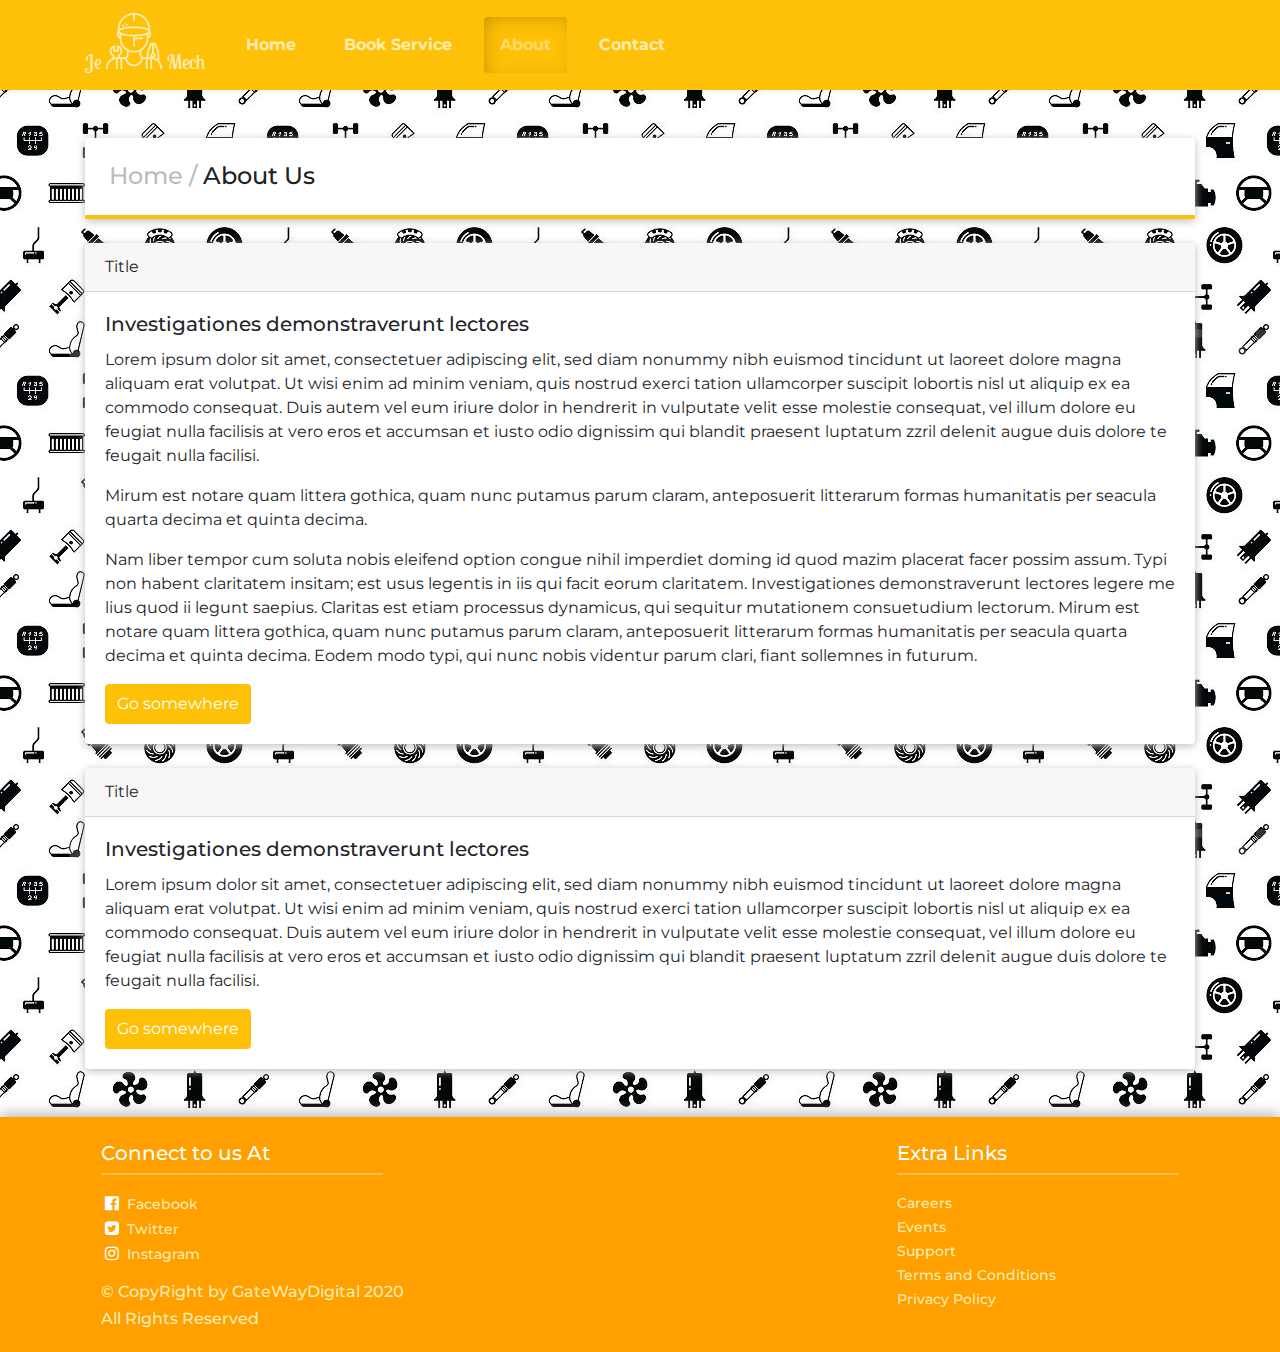
==== about.html @ fb178fbc "OCSB-UI First  Commit" ====
<!DOCTYPE html>

<html lang="us-en">

<head>

    <title>Car Mech</title>

    <meta charset="UTF-8">

    <meta name="author" content="Amit Joshi's Team of Trainees From Gateway Group of Companies">

    <meta name="viewport" content="width=device-width, initial-scale=1.0">

    <!-- Google Fonts CDN -->
    <link href="https://fonts.googleapis.com/css2?family=Lobster+Two:wght@700&family=Montserrat&display=swap"
        rel="stylesheet">

    <!-- Bootstrap CSS -->
    <link rel="stylesheet" type="text/css" href="/assets/css/bootstrap.min.css">

    <!-- Font-Awesome CSS -->
    <link rel="stylesheet" href="https://stackpath.bootstrapcdn.com/font-awesome/4.7.0/css/font-awesome.min.css">

    <!-- Local CSS -->
    <link type="text/css" rel="stylesheet" href="/assets/css/styles.css" />

</head>

<body>




    <!-- ================== -->
    <!-- Header Starts Here -->
    <!-- ================== -->
    <header class="shadow-md-b">

        <nav class="navbar navbar-expand-lg">

            <div class="container">

                <a class="navbar-brand" href="#">

                    <span class="nav-logo-text">Je </span>

                    <svg class="nav-logo" version="1.1" xmlns="http://www.w3.org/2000/svg"
                        xmlns:xlink="http://www.w3.org/1999/xlink" x="0px" y="0px" viewBox="0 0 295.239 295.239"
                        style="enable-background:new 0 0 295.239 295.239;" xml:space="preserve">

                        <path d="M280.567,252.381h0.386V223.81c0-0.614-0.057-15.229-5.148-30.448l-15.524-36.219h-12.662h-12.662l-15.667,36.59
					c-4.948,14.848-5.005,29.462-5.005,30.076v9.524H200c-7.876,0-14.286-6.41-14.286-14.286v-19.833
					c22.733-13.2,38.095-37.752,38.095-65.881v-0.676c8.19-2.129,14.286-9.519,14.286-18.371c0-8.557-3.224-13.962-5.029-16.324
					c0.162-0.881,0.267-1.781,0.267-2.724v-9.524C233.333,38.453,194.881,0,147.619,0c-47.262,0-85.714,38.452-85.714,85.714v9.524
					c0,0.943,0.105,1.843,0.267,2.724c-1.805,2.362-5.029,7.767-5.029,16.324c0,8.852,6.095,16.243,14.286,18.371v0.676
					c0,28.129,15.362,52.681,38.095,65.881v19.833c0,7.876-6.41,14.286-14.286,14.286h-23.81v-6.71
					c9.362-5.676,14.286-14.819,14.286-26.624c0-11.59-7.819-25.086-22.762-28.457l-5.81-1.31v25.005h-9.524v-25.014l-5.819,1.319
					c-14.938,3.4-22.752,16.886-22.752,28.457c0,11.805,4.924,20.943,14.286,26.624V238.6C13.695,247.648,0,267.471,0,290.477v4.762
					h9.524v-4.762c0-24.648,18.829-44.981,42.857-47.376v52.138h9.524v-52.381H76.19v52.381h9.524v-52.381h9.524
					c1.943,0,3.8-0.3,5.61-0.738c4.138,22.067,23.519,38.833,46.771,38.833s42.633-16.767,46.771-38.833
					c1.81,0.438,3.667,0.738,5.61,0.738h9.524v52.381h9.524v-52.381h14.286v52.381h9.524V243.1
					c24.029,2.4,42.857,22.729,42.857,47.376v4.762h9.524v-4.762C295.238,275.833,289.657,262.505,280.567,252.381z M64.547,219.543
					l-2.643,1.314v12.476h-4.762c-4.938,0-9.71,0.695-14.286,1.881v-14.357l-2.642-1.314c-7.833-3.89-11.643-10.281-11.643-19.543
					c0-6.119,3.252-13.033,9.524-16.833v21.595h28.571v-21.605c6.271,3.79,9.524,10.714,9.524,16.843
					C76.19,209.262,72.38,215.652,64.547,219.543z M223.81,110.201c1.324-0.867,2.543-1.781,3.624-2.757
					c0.624,1.729,1.138,3.995,1.138,6.843c-0.001,3.509-1.929,6.547-4.762,8.2V110.201z M142.857,9.768v33.09h9.524V9.768
					c38.957,2.429,70.014,34.19,71.3,73.443c-16.948-9.033-52.519-11.781-76.062-11.781c-23.543,0-59.114,2.748-76.062,11.776
					C72.843,43.957,103.9,12.19,142.857,9.768z M71.429,122.482c-2.834-1.648-4.762-4.686-4.762-8.195
					c0-2.852,0.514-5.119,1.138-6.848c1.081,0.981,2.3,1.895,3.624,2.757V122.482z M71.433,95.253
					c0.933-4.857,28.633-14.3,76.186-14.3c47.581,0,75.29,9.452,76.19,14.286c0.001,9.361-28.499,19.047-76.19,19.047
					C99.952,114.286,71.457,104.61,71.433,95.253z M80.952,133.333v-18.405c20.995,8,53.533,8.881,66.667,8.881
					c13.134,0,45.671-0.881,66.667-8.881v18.405c0,36.762-29.905,66.667-66.667,66.667C110.857,200,80.952,170.095,80.952,133.333z
					 M147.619,271.429c-19.51,0-35.624-14.752-37.819-33.686c5.586-4.357,9.248-11.076,9.248-18.695v-15.133
					c8.833,3.59,18.467,5.61,28.571,5.61s19.738-2.019,28.571-5.61v15.133c0,7.619,3.662,14.338,9.248,18.695
					C183.243,256.676,167.129,271.429,147.619,271.429z M237.048,233.334H223.81v-9.524c0-0.133,0.052-13.667,4.376-26.695
					l13.048-30.448h1.624V210.4c-5.529,1.971-9.524,7.21-9.524,13.41C233.334,227.482,234.767,230.8,237.048,233.334z
					 M247.619,228.572c-2.624,0-4.762-2.133-4.762-4.762c0-2.629,2.138-4.762,4.762-4.762c2.624,0,4.762,2.133,4.762,4.762
					C252.381,226.439,250.243,228.572,247.619,228.572z M271.429,244.157c-4.924-3.552-10.4-6.386-16.319-8.238
					c4.062-2.519,6.795-6.986,6.795-12.11c0-6.2-3.995-11.438-9.524-13.41v-43.733h1.624l12.905,30.077
					c4.448,13.333,4.519,26.933,4.519,27.071V244.157z" />

                        <polygon
                            points="152.381,138.095 195.238,138.095 195.238,128.571 142.857,128.571 142.857,176.19 152.381,176.19 			" />

                        <rect x="85.714" y="61.905" width="9.524" height="9.524" />

                        <rect x="104.762" y="57.143" width="9.524" height="9.524" />

                    </svg>

                    <span class="nav-logo-text">Mech</span>

                </a>

                <button class="navbar-toggler" type="button" data-toggle="collapse" data-target="#navbarColor01"
                    aria-controls="navbarColor01" aria-expanded="false" aria-label="Toggle navigation">
                    <i class="fa fa-bars" aria-hidden="true"></i>
                </button>

                <div class="collapse navbar-collapse" id="navbarColor01">

                    <ul class="navbar-nav mr-auto">

                        <li> <a class="p-3 m-2" href="index.html">Home</a> </li>
                        <li> <a class="p-3 m-2 active" href="/service.html">Book Service</a> </li>
                        <li class="active"> <a class="p-3 m-2" href="#">About</a> </li>
                        <li> <a class="p-3 m-2" href="/contact.html">Contact</a> </li>

                    </ul>

                </div>

            </div>

        </nav>

    </header>
    <!-- ================= -->
    <!-- Header Ends Here -->
    <!-- ================ -->




    <!-- ============================= -->
    <!-- Main Content Starts From Here -->
    <!-- ============================= -->
    <section class="main-content">

        <section class="container py-5">

            <section class="page-heading bg-white rounded shadow-md">
                <h4 class="p-4"> <span> Home / </span> About Us </h4>
            </section>
            
            <!-- Content -->
            <article class="">

                <div class="card shadow-md border-0 my-4">

                    <div class="card-header"> Title </div>

                    <div class="card-body">

                        <h5 class="card-title"> Investigationes demonstraverunt lectores </h5>

                        <p class="card-text">
                            Lorem ipsum dolor sit amet, consectetuer adipiscing elit, sed diam nonummy nibh euismod
                            tincidunt ut laoreet dolore magna aliquam erat volutpat.
                            Ut wisi enim ad minim veniam, quis nostrud exerci tation ullamcorper suscipit lobortis nisl
                            ut aliquip ex ea commodo consequat.
                            Duis autem vel eum iriure dolor in hendrerit in vulputate velit esse molestie consequat, vel
                            illum dolore eu feugiat nulla facilisis at vero eros
                            et accumsan et iusto odio dignissim qui blandit praesent luptatum zzril delenit augue duis
                            dolore te feugait nulla facilisi.
                        </p>

                        <blockquote>
                            Mirum est notare quam littera gothica, quam nunc putamus parum claram, anteposuerit
                            litterarum formas humanitatis per seacula quarta decima et quinta decima.
                        </blockquote>

                        <p class="card-text">
                            Nam liber tempor cum soluta nobis eleifend option congue nihil imperdiet doming id quod
                            mazim placerat facer possim assum. Typi non habent claritatem insitam;
                            est usus legentis in iis qui facit eorum claritatem. Investigationes demonstraverunt
                            lectores legere me lius quod ii legunt saepius.
                            Claritas est etiam processus dynamicus, qui sequitur mutationem consuetudium lectorum. Mirum
                            est notare quam littera gothica, quam nunc
                            putamus parum claram, anteposuerit litterarum formas humanitatis per seacula quarta decima
                            et quinta decima. Eodem modo typi, qui nunc
                            nobis videntur parum clari, fiant sollemnes in futurum.
                        </p>

                        <button href="#" class="theme-button-primary"> Go somewhere </button>

                    </div>

                </div>

                <div class="card shadow-md border-0">

                    <div class="card-header"> Title </div>

                    <div class="card-body">

                        <h5 class="card-title">Investigationes demonstraverunt lectores</h5>

                        <p class="card-text">
                            Lorem ipsum dolor sit amet, consectetuer adipiscing elit, sed diam nonummy nibh euismod
                            tincidunt ut laoreet dolore magna aliquam erat volutpat.
                            Ut wisi enim ad minim veniam, quis nostrud exerci tation ullamcorper suscipit lobortis nisl
                            ut aliquip ex ea commodo consequat.
                            Duis autem vel eum iriure dolor in hendrerit in vulputate velit esse molestie consequat, vel
                            illum dolore eu feugiat nulla facilisis at vero eros
                            et accumsan et iusto odio dignissim qui blandit praesent luptatum zzril delenit augue duis
                            dolore te feugait nulla facilisi.
                        </p>

                        <button href="#" class="theme-button-primary"> Go somewhere </button>

                    </div>

                </div>

            </article>

        </section>

    </section>
    <!-- =========================== -->
    <!-- Main Content Ends From Here -->
    <!-- =========================== -->




    <!-- ================== -->
    <!-- Footer Starts Here -->
    <!-- ================== -->
    <footer class="shadow-md-t">

        <div class="container">

            <div class="p-3 d-flex flex-wrap justify-content-between">

                <!-- Footer Left Section Starts Here -->
                <div class="pt-2">

                    <h5> Connect to us At </h5>

                    <hr class="m-0" />

                    <div class="d-flex flex-column py-3">

                        <!-- Facebook Link -->
                        <span>
                            <i class="fa fa-facebook-official fa-2 p-1" aria-hidden="true"></i>
                            <a id="company_facebook_link" class="footer-links" href="#"> Facebook </a><br />
                        </span>

                        <!-- Twitter Link -->
                        <span>
                            <i class="fa fa-twitter-square fa-2 p-1" aria-hidden="true"></i>
                            <a id="company_twitter_link" class="footer-links" href="#"> Twitter </a><br />
                        </span>

                        <!-- Instagram Link -->
                        <span>
                            <i class="fa fa-instagram p-1" aria-hidden="true"></i> 
                            <a id="company_instagram_link" class="footer-links" href="#"> Instagram </a><br />
                        </span>

                    </div>

                    <h6> © CopyRight by GateWayDigital 2020 </h6>

                    <h6> All Rights Reserved </h6>

                </div>
                <!-- Footer Left Section Ends Here -->

                <!-- Footer Right Section Starts Here -->
                <div class="pt-2">

                    <h5> Extra Links </h5>

                    <hr class="m-0" />

                    <div class="extra-links py-3">

                        <!-- Careers Link -->
                        <a id="company_carrers_link" class="footer-links" href="#">Careers</a><br />

                        <!-- Events Link -->
                        <a id="company_events_link" class="footer-links" href="#">Events</a><br />

                        <!-- Support Link -->
                        <a id="company_support_link" class="footer-links" href="#">Support</a><br />

                        <!-- Terms Of Usage Link -->
                        <a id="company_terms_condition_link" class="footer-links" href="#">Terms and Conditions</a><br />

                        <!-- Privacy Policy Link -->
                        <a id="company_privacy_policy_link" href="#" class="footer-links">Privacy Policy</a>

                    </div>

                </div>
                <!-- Footer Right Section Ends Here -->

            </div>

        </div>

    </footer>
    <!-- ================ -->
    <!-- Footer Ends Here -->
    <!-- ================ -->




    <!-- ================================= -->
    <!-- Script Embedding Starts From Here -->
    <!-- ================================= -->
    <!-- Jquery -->
    <script src="/assets/js/jquery-3.4.1.slim.min.js"></script>

    <!-- Popper Js -->
    <script src="assets/js/popper.min.js"></script>

    <!-- Bootstrap JS -->
    <script src="assets/js/bootstrap.min.js"></script>    
    <!-- =============================== -->
    <!-- Script Embedding Ends From Here -->
    <!-- =============================== -->




</body>

</html>
---- assets/css/styles.css ----
:root {
    --theme-color-primary: #FFC107;
    --theme-color-primary-dark: #FFA000;
    --theme-color-primary-light: #FFECB3;
    --theme-color-accent: #FFC107;
    --theme-color-primary-text: #212121;
    --theme-color-secondary-text: #ffffff;
    --theme-color-divided: #BDBDBD;
    --theme-color-error: #F44336;
    --theme-color-success: ##4CAF50;
}

html, body {
    margin: 0px;
    padding: 0px;
}

* {
    font-family: 'Montserrat', sans-serif;
}




/* ============================================= */
/* miscellaneous Style Classes Starts From Here */
/* ============================================= */
.shadow-md {
    box-shadow: var(--theme-color-divided) 0px 2px 8px 0px;
}

.shadow-md-b {
    box-shadow: var(--theme-color-divided) 0px 4px 12px 0px;
}

.shadow-md-t {
    box-shadow: var(--theme-color-divided) 0px -4px 12px 0px;
}

.theme-bg-primary {
    background-color: var(--theme-color-primary);
}

.theme-bg-primary-light {
    background-color: var(--theme-color-primary-light);
}

.theme-bg-primary-dark {
    background-color: var(--theme-color-primary-dark)
}

.theme-bg-color-divided {
    background-color: var(--theme-color-divided);
}

.theme-text-primary {
    color: var(--theme-color-primary-text)
}

.theme-text-secondary {
    color: var(--theme-color-secondary-text)
}

.page-heading h4 {
    color: var(--theme-color-primary-text);
    border-bottom: 4px solid var(--theme-color-accent);
}

    .page-heading h4 span {
        opacity: 0.3;
    }
/* ========================================== */
/* miscellaneous Style Classes Ends From Here */
/* ========================================== */



/* ============================================= */
/* Input Control Related Styles Starts From Here */
/* ============================================= */
.theme-button-disabled {
    background-color: var(--theme-color-divided);
    color: var(--theme-color-secondary-text);
    border-radius: 4px;
    border-style: unset;
    padding: 8px 12px;
}

.theme-button-primary {
    background-color: var(--theme-color-primary);
    color: var(--theme-color-secondary-text);
    border-radius: 4px;
    border-style: unset;
    padding: 8px 12px;
}

    .theme-button-primary:hover {
        background-color: var(--theme-color-primary-dark);
        box-shadow: inset 4px 4px 24px -12px rgba(0,0,0,0.75);
        transition: ease-in-out 0.32s;
        cursor: pointer;
    }

.theme-form-control {
    width: 100%;
    padding: 8px;
    border: 1px solid var(--theme-color-divided);
    border-radius: 4px;
}

textarea:hover,
select:hover,
input[type="text"]:hover,
input[type="password"]:hover,
input[type="datetime"]:hover,
input[type="datetime-local"]:hover,
input[type="date"]:hover,
input[type="month"]:hover,
input[type="time"]:hover,
input[type="week"]:hover,
input[type="number"]:hover,
input[type="email"]:hover,
input[type="search"]:hover,
input[type="tel"]:hover,
input[type="color"]:hover {
    box-shadow: var(--theme-color-primary-light) 0px 2px 12px 0px;
    outline: 0 none;
}

textarea:focus,
select:focus,
input[type="text"]:focus,
input[type="password"]:focus,
input[type="datetime"]:focus,
input[type="datetime-local"]:focus,
input[type="date"]:focus,
input[type="month"]:focus,
input[type="time"]:focus,
input[type="week"]:focus,
input[type="number"]:focus,
input[type="email"]:focus,
input[type="search"]:focus,
input[type="tel"]:focus,
input[type="color"]:focus {
    border-color: var(--theme-color-primary);
    box-shadow: var(--theme-color-primary-light) 0px 2px 12px 0px;
    outline: 0 none;
}

label.error {
    color: var(--theme-color-error);
    padding-top: 8px;
    margin: 0px;
}

disable-button {
    background-color: var(--theme-color-primary-light);
}

    disable-button:hover {
        all: unset;
    }
/* =========================================== */
/* Input Control Related Styles Ends From Here */
/* =========================================== */




/* ====================================== */
/* Header Related Styles Starts From Here */
/* ====================================== */
header {
    background-color: var(--theme-color-primary);    
}

    header .nav-logo {
        width: 56px;
        height: 56px;
        fill: var(--theme-color-primary-light);
    }

    header .nav-logo-text {
        color: var(--theme-color-primary-light);
        font-family: 'Lobster Two', cursive;
    }

    header nav ul .active a {
        opacity: 0.6;
        transition: 0.32s;
        border-radius: 4px;
        box-shadow: inset 4px 4px 24px -12px rgba(0,0,0,0.75);
    }

    header nav ul li a {
        display: block;
        color: var(--theme-color-primary-light);
        font-weight: bolder;
        font-size: 16px;
        text-align: center;
        text-decoration: none;
    }

        header nav ul li a:hover {
            transition: 0.32s;
            opacity: 0.6;
            border-radius: 4px;
            color: var(--theme-color-primary-light);
            box-shadow: inset 4px 4px 24px -12px rgba(0,0,0,0.75);
            text-decoration: none;
        }
/* ==================================== */
/* Header Related Styles Ends From Here */
/* ==================================== */




/* ========================================= */
/* Home Page Related Styles Starts From Here */
/* ========================================= */
#home-container {
    background-image: url("/assets/img/index_bg.png");
    width: 100%;
    height: calc(100vh - 132px);
    zoom: 104%;
    background-position-x: 15%;
    background-position-y: 25%;
    background-repeat: no-repeat;
}

    #home-container > div {
        width: 332px;
        position: absolute;
        right: 0px;
        margin: 8vh 12vh;
    }
/* ======================================== */
/* Home Page Related Styles Ends From Here */
/* ======================================= */


.main-content{    
    background-image: url("/assets/img/main_bg.jpg");    
    background-repeat: repeat;    
}


/* ====================================== */
/* Footer Related Styles Starts From Here */
/* ====================================== */
footer {
    background-color: var(--theme-color-primary-dark);
    width: 100%;
    color: white;
}

    footer h4 {
        color: var(--theme-color-primary-light);
    }

    footer h6 {
        color: var(--theme-color-primary-light);
    }

    footer hr {
        width: 280px;
        padding: 0px;
        border-width: 1px;
        margin: 16px;
        opacity: 0.4;
        border-style: solid;
        border-color: var(--theme-color-primary-light);
    }

    footer .footer-links {
        font-size: 14px;
        color: var(--theme-color-primary-light);
        font-weight: 500;
        text-decoration: none;
    }

        footer .footer-links:hover {
            color: var(--theme-color-secondary-text);
            transition: 0.32s;
            cursor: pointer;
        }
/* =============================== */
/* Footer Related Styles Ends Here */
/* =============================== */
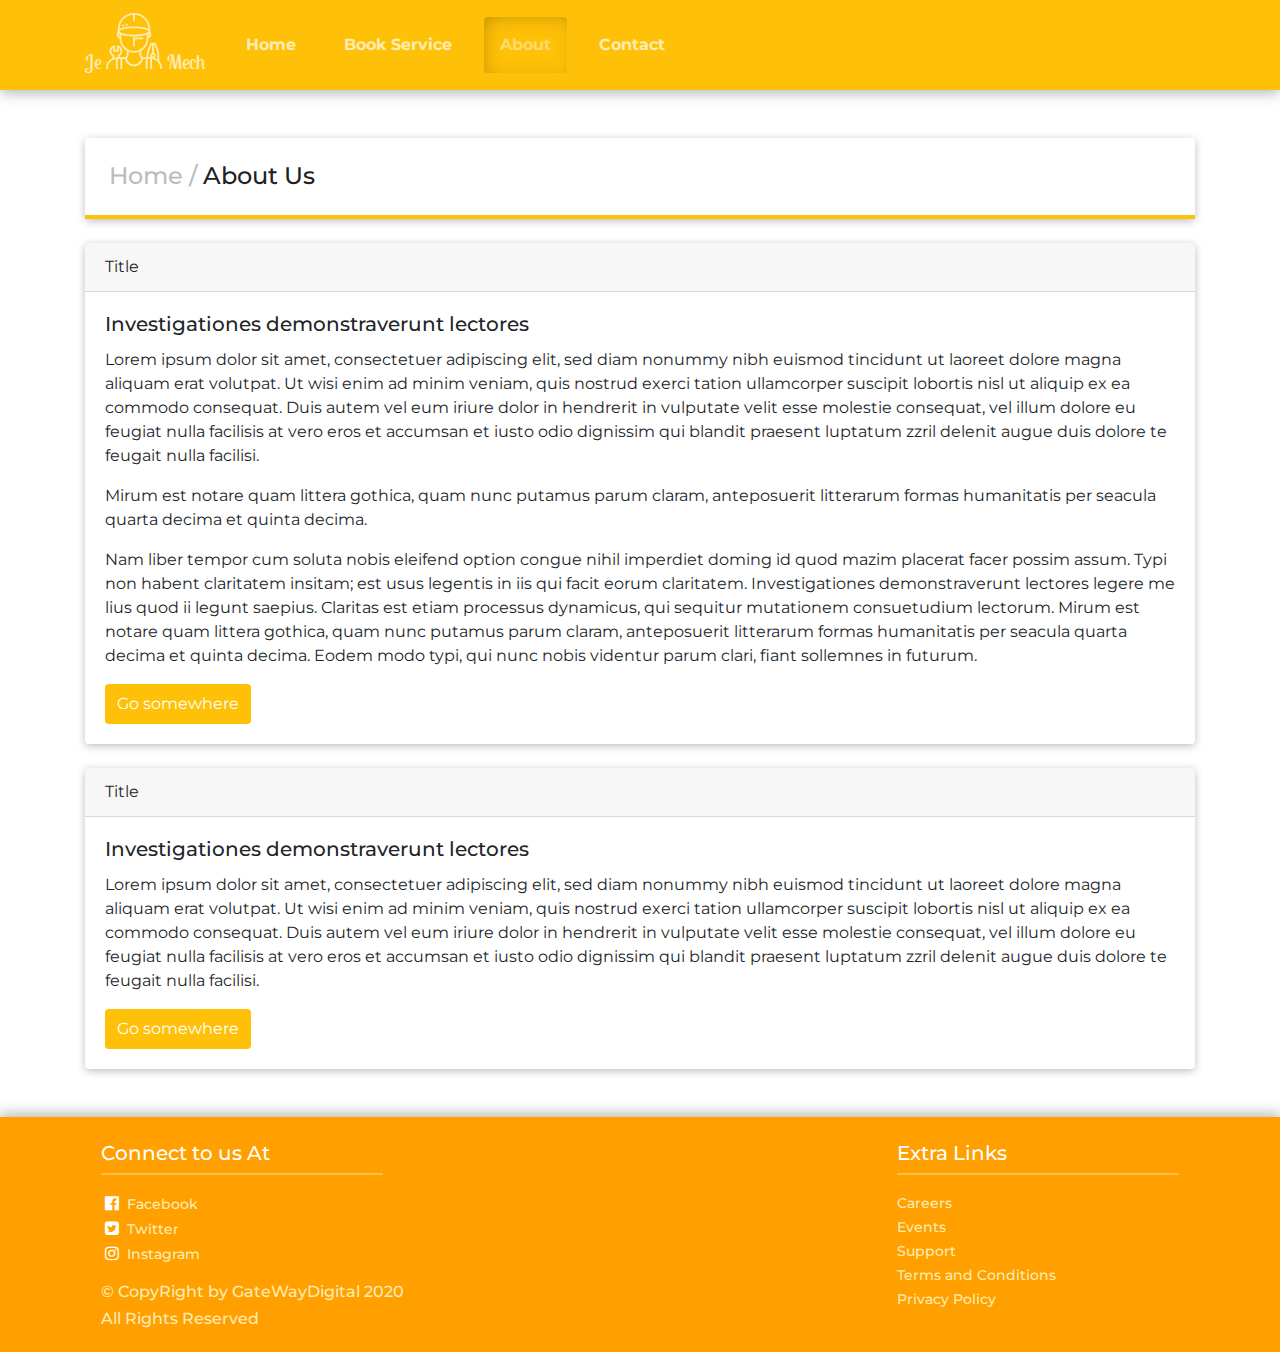
==== commit fdc9d2cc: "Added offline support for all external libraaries" ====
--- a/about.html
+++ b/about.html
@@ -20,7 +20,7 @@
     <link rel="stylesheet" type="text/css" href="/assets/css/bootstrap.min.css">
 
     <!-- Font-Awesome CSS -->
-    <link rel="stylesheet" href="https://stackpath.bootstrapcdn.com/font-awesome/4.7.0/css/font-awesome.min.css">
+    <link rel="stylesheet" href="/assets/css/font-awesome.css">
 
     <!-- Local CSS -->
     <link type="text/css" rel="stylesheet" href="/assets/css/styles.css" />
@@ -50,35 +50,35 @@
                         style="enable-background:new 0 0 295.239 295.239;" xml:space="preserve">
 
                         <path d="M280.567,252.381h0.386V223.81c0-0.614-0.057-15.229-5.148-30.448l-15.524-36.219h-12.662h-12.662l-15.667,36.59
-					c-4.948,14.848-5.005,29.462-5.005,30.076v9.524H200c-7.876,0-14.286-6.41-14.286-14.286v-19.833
-					c22.733-13.2,38.095-37.752,38.095-65.881v-0.676c8.19-2.129,14.286-9.519,14.286-18.371c0-8.557-3.224-13.962-5.029-16.324
-					c0.162-0.881,0.267-1.781,0.267-2.724v-9.524C233.333,38.453,194.881,0,147.619,0c-47.262,0-85.714,38.452-85.714,85.714v9.524
-					c0,0.943,0.105,1.843,0.267,2.724c-1.805,2.362-5.029,7.767-5.029,16.324c0,8.852,6.095,16.243,14.286,18.371v0.676
-					c0,28.129,15.362,52.681,38.095,65.881v19.833c0,7.876-6.41,14.286-14.286,14.286h-23.81v-6.71
-					c9.362-5.676,14.286-14.819,14.286-26.624c0-11.59-7.819-25.086-22.762-28.457l-5.81-1.31v25.005h-9.524v-25.014l-5.819,1.319
-					c-14.938,3.4-22.752,16.886-22.752,28.457c0,11.805,4.924,20.943,14.286,26.624V238.6C13.695,247.648,0,267.471,0,290.477v4.762
-					h9.524v-4.762c0-24.648,18.829-44.981,42.857-47.376v52.138h9.524v-52.381H76.19v52.381h9.524v-52.381h9.524
-					c1.943,0,3.8-0.3,5.61-0.738c4.138,22.067,23.519,38.833,46.771,38.833s42.633-16.767,46.771-38.833
-					c1.81,0.438,3.667,0.738,5.61,0.738h9.524v52.381h9.524v-52.381h14.286v52.381h9.524V243.1
-					c24.029,2.4,42.857,22.729,42.857,47.376v4.762h9.524v-4.762C295.238,275.833,289.657,262.505,280.567,252.381z M64.547,219.543
-					l-2.643,1.314v12.476h-4.762c-4.938,0-9.71,0.695-14.286,1.881v-14.357l-2.642-1.314c-7.833-3.89-11.643-10.281-11.643-19.543
-					c0-6.119,3.252-13.033,9.524-16.833v21.595h28.571v-21.605c6.271,3.79,9.524,10.714,9.524,16.843
-					C76.19,209.262,72.38,215.652,64.547,219.543z M223.81,110.201c1.324-0.867,2.543-1.781,3.624-2.757
-					c0.624,1.729,1.138,3.995,1.138,6.843c-0.001,3.509-1.929,6.547-4.762,8.2V110.201z M142.857,9.768v33.09h9.524V9.768
-					c38.957,2.429,70.014,34.19,71.3,73.443c-16.948-9.033-52.519-11.781-76.062-11.781c-23.543,0-59.114,2.748-76.062,11.776
-					C72.843,43.957,103.9,12.19,142.857,9.768z M71.429,122.482c-2.834-1.648-4.762-4.686-4.762-8.195
-					c0-2.852,0.514-5.119,1.138-6.848c1.081,0.981,2.3,1.895,3.624,2.757V122.482z M71.433,95.253
-					c0.933-4.857,28.633-14.3,76.186-14.3c47.581,0,75.29,9.452,76.19,14.286c0.001,9.361-28.499,19.047-76.19,19.047
-					C99.952,114.286,71.457,104.61,71.433,95.253z M80.952,133.333v-18.405c20.995,8,53.533,8.881,66.667,8.881
-					c13.134,0,45.671-0.881,66.667-8.881v18.405c0,36.762-29.905,66.667-66.667,66.667C110.857,200,80.952,170.095,80.952,133.333z
-					 M147.619,271.429c-19.51,0-35.624-14.752-37.819-33.686c5.586-4.357,9.248-11.076,9.248-18.695v-15.133
-					c8.833,3.59,18.467,5.61,28.571,5.61s19.738-2.019,28.571-5.61v15.133c0,7.619,3.662,14.338,9.248,18.695
-					C183.243,256.676,167.129,271.429,147.619,271.429z M237.048,233.334H223.81v-9.524c0-0.133,0.052-13.667,4.376-26.695
-					l13.048-30.448h1.624V210.4c-5.529,1.971-9.524,7.21-9.524,13.41C233.334,227.482,234.767,230.8,237.048,233.334z
-					 M247.619,228.572c-2.624,0-4.762-2.133-4.762-4.762c0-2.629,2.138-4.762,4.762-4.762c2.624,0,4.762,2.133,4.762,4.762
-					C252.381,226.439,250.243,228.572,247.619,228.572z M271.429,244.157c-4.924-3.552-10.4-6.386-16.319-8.238
-					c4.062-2.519,6.795-6.986,6.795-12.11c0-6.2-3.995-11.438-9.524-13.41v-43.733h1.624l12.905,30.077
-					c4.448,13.333,4.519,26.933,4.519,27.071V244.157z" />
+                            c-4.948,14.848-5.005,29.462-5.005,30.076v9.524H200c-7.876,0-14.286-6.41-14.286-14.286v-19.833
+                            c22.733-13.2,38.095-37.752,38.095-65.881v-0.676c8.19-2.129,14.286-9.519,14.286-18.371c0-8.557-3.224-13.962-5.029-16.324
+                            c0.162-0.881,0.267-1.781,0.267-2.724v-9.524C233.333,38.453,194.881,0,147.619,0c-47.262,0-85.714,38.452-85.714,85.714v9.524
+                            c0,0.943,0.105,1.843,0.267,2.724c-1.805,2.362-5.029,7.767-5.029,16.324c0,8.852,6.095,16.243,14.286,18.371v0.676
+                            c0,28.129,15.362,52.681,38.095,65.881v19.833c0,7.876-6.41,14.286-14.286,14.286h-23.81v-6.71
+                            c9.362-5.676,14.286-14.819,14.286-26.624c0-11.59-7.819-25.086-22.762-28.457l-5.81-1.31v25.005h-9.524v-25.014l-5.819,1.319
+                            c-14.938,3.4-22.752,16.886-22.752,28.457c0,11.805,4.924,20.943,14.286,26.624V238.6C13.695,247.648,0,267.471,0,290.477v4.762
+                            h9.524v-4.762c0-24.648,18.829-44.981,42.857-47.376v52.138h9.524v-52.381H76.19v52.381h9.524v-52.381h9.524
+                            c1.943,0,3.8-0.3,5.61-0.738c4.138,22.067,23.519,38.833,46.771,38.833s42.633-16.767,46.771-38.833
+                            c1.81,0.438,3.667,0.738,5.61,0.738h9.524v52.381h9.524v-52.381h14.286v52.381h9.524V243.1
+                            c24.029,2.4,42.857,22.729,42.857,47.376v4.762h9.524v-4.762C295.238,275.833,289.657,262.505,280.567,252.381z M64.547,219.543
+                            l-2.643,1.314v12.476h-4.762c-4.938,0-9.71,0.695-14.286,1.881v-14.357l-2.642-1.314c-7.833-3.89-11.643-10.281-11.643-19.543
+                            c0-6.119,3.252-13.033,9.524-16.833v21.595h28.571v-21.605c6.271,3.79,9.524,10.714,9.524,16.843
+                            C76.19,209.262,72.38,215.652,64.547,219.543z M223.81,110.201c1.324-0.867,2.543-1.781,3.624-2.757
+                            c0.624,1.729,1.138,3.995,1.138,6.843c-0.001,3.509-1.929,6.547-4.762,8.2V110.201z M142.857,9.768v33.09h9.524V9.768
+                            c38.957,2.429,70.014,34.19,71.3,73.443c-16.948-9.033-52.519-11.781-76.062-11.781c-23.543,0-59.114,2.748-76.062,11.776
+                            C72.843,43.957,103.9,12.19,142.857,9.768z M71.429,122.482c-2.834-1.648-4.762-4.686-4.762-8.195
+                            c0-2.852,0.514-5.119,1.138-6.848c1.081,0.981,2.3,1.895,3.624,2.757V122.482z M71.433,95.253
+                            c0.933-4.857,28.633-14.3,76.186-14.3c47.581,0,75.29,9.452,76.19,14.286c0.001,9.361-28.499,19.047-76.19,19.047
+                            C99.952,114.286,71.457,104.61,71.433,95.253z M80.952,133.333v-18.405c20.995,8,53.533,8.881,66.667,8.881
+                            c13.134,0,45.671-0.881,66.667-8.881v18.405c0,36.762-29.905,66.667-66.667,66.667C110.857,200,80.952,170.095,80.952,133.333z
+                            M147.619,271.429c-19.51,0-35.624-14.752-37.819-33.686c5.586-4.357,9.248-11.076,9.248-18.695v-15.133
+                            c8.833,3.59,18.467,5.61,28.571,5.61s19.738-2.019,28.571-5.61v15.133c0,7.619,3.662,14.338,9.248,18.695
+                            C183.243,256.676,167.129,271.429,147.619,271.429z M237.048,233.334H223.81v-9.524c0-0.133,0.052-13.667,4.376-26.695
+                            l13.048-30.448h1.624V210.4c-5.529,1.971-9.524,7.21-9.524,13.41C233.334,227.482,234.767,230.8,237.048,233.334z
+                            M247.619,228.572c-2.624,0-4.762-2.133-4.762-4.762c0-2.629,2.138-4.762,4.762-4.762c2.624,0,4.762,2.133,4.762,4.762
+                            C252.381,226.439,250.243,228.572,247.619,228.572z M271.429,244.157c-4.924-3.552-10.4-6.386-16.319-8.238
+                            c4.062-2.519,6.795-6.986,6.795-12.11c0-6.2-3.995-11.438-9.524-13.41v-43.733h1.624l12.905,30.077
+                            c4.448,13.333,4.519,26.933,4.519,27.071V244.157z" />
 
                         <polygon
                             points="152.381,138.095 195.238,138.095 195.238,128.571 142.857,128.571 142.857,176.19 152.381,176.19 			" />
--- a/assets/css/styles.css
+++ b/assets/css/styles.css
@@ -69,6 +69,39 @@
     .page-heading h4 span {
         opacity: 0.3;
     }
+
+#notification-card{
+    z-index: 99;
+    position: fixed;            
+    bottom: 0px;
+    right: 0px;
+    padding: 0px;
+    margin: 32px;
+}
+
+.service-diselect-button{
+    color: var(--theme-color-primary);
+    background-color: var(--theme-color-secondary-text);
+    border-style: none;
+    display: block;
+}
+
+.service-diselect-button:hover{
+    cursor: pointer;    
+}
+
+.service-diselect-button:focus{
+    color: var(--theme-color-secondary-text);    
+    background-color: var(--theme-color-primary);
+    cursor: pointer;    
+}
+
+.hidden-input-control{
+    width: 1px;
+    height: 1px;
+    margin: 0px;
+    padding: 0px;    
+}
 /* ========================================== */
 /* miscellaneous Style Classes Ends From Here */
 /* ========================================== */
@@ -112,17 +145,9 @@
 select:hover,
 input[type="text"]:hover,
 input[type="password"]:hover,
-input[type="datetime"]:hover,
-input[type="datetime-local"]:hover,
-input[type="date"]:hover,
-input[type="month"]:hover,
 input[type="time"]:hover,
-input[type="week"]:hover,
 input[type="number"]:hover,
-input[type="email"]:hover,
-input[type="search"]:hover,
-input[type="tel"]:hover,
-input[type="color"]:hover {
+input[type="email"]:hover {
     box-shadow: var(--theme-color-primary-light) 0px 2px 12px 0px;
     outline: 0 none;
 }
@@ -131,17 +156,9 @@
 select:focus,
 input[type="text"]:focus,
 input[type="password"]:focus,
-input[type="datetime"]:focus,
-input[type="datetime-local"]:focus,
-input[type="date"]:focus,
-input[type="month"]:focus,
 input[type="time"]:focus,
-input[type="week"]:focus,
 input[type="number"]:focus,
-input[type="email"]:focus,
-input[type="search"]:focus,
-input[type="tel"]:focus,
-input[type="color"]:focus {
+input[type="email"]:focus {
     border-color: var(--theme-color-primary);
     box-shadow: var(--theme-color-primary-light) 0px 2px 12px 0px;
     outline: 0 none;
@@ -163,6 +180,50 @@
 /* =========================================== */
 /* Input Control Related Styles Ends From Here */
 /* =========================================== */
+
+
+
+
+/* ============================================ */
+/* Bootstrap Styles Overriding Starts From Here */
+/* ============================================ */
+.custom-checkbox .custom-control-input:checked~.custom-control-label::before {
+    background-color: var(--theme-color-primary);
+}
+
+.datepicker table tr td.active.active,
+.datepicker table tr td.active{
+    background-color: var(--theme-color-primary) !important;
+    background-image: unset;
+    box-shadow: var(--theme-color-divided) 0px 2px 8px 0px;
+}
+
+.datepicker-inline{
+    padding: 16px;
+    box-shadow: var(--theme-color-divided) 0px 2px 8px 0px;
+    border-radius: 4px;  
+}
+
+.prev{
+    color: var(--theme-color-secondary-text);
+    background-color: var(--theme-color-primary);
+    box-shadow: var(--theme-color-divided) 0px 2px 8px 0px;
+    border-radius: 4px;  
+}
+
+.next{
+    color: var(--theme-color-secondary-text);
+    background-color: var(--theme-color-primary);
+    box-shadow: var(--theme-color-divided) 0px 2px 8px 0px;
+    border-radius: 4px;  
+}
+
+.datepicker table td:hover{
+    border-radius: 4px;  
+}
+/* ========================================== */
+/* Bootstrap Styles Overriding Ends From Here */
+/* ========================================== */
 
 
 
@@ -240,10 +301,6 @@
 /* ======================================= */
 
 
-.main-content{    
-    background-image: url("/assets/img/main_bg.jpg");    
-    background-repeat: repeat;    
-}
 
 
 /* ====================================== */
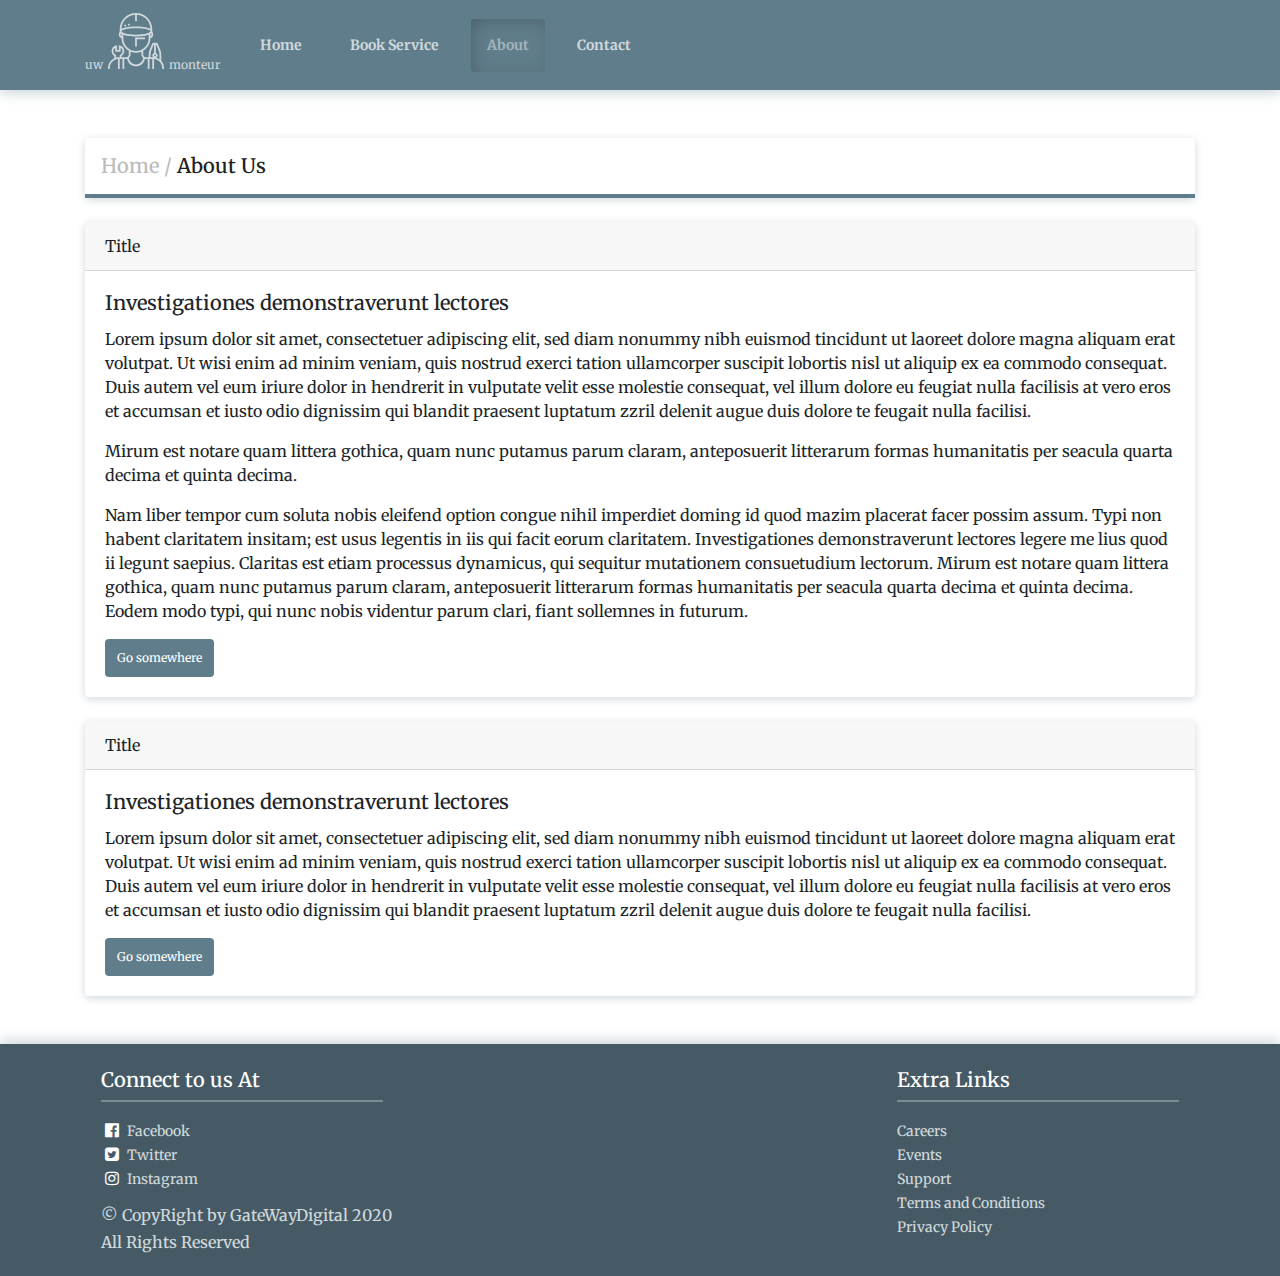
==== commit ec074567: "Added Toastr , Appointment  Summury, Changed Vehicle Card View, Added Preferred Dealer Option, Disab" ====
--- a/about.html
+++ b/about.html
@@ -1,49 +1,32 @@
 <!DOCTYPE html>
-
 <html lang="us-en">
 
 <head>
-
     <title>Car Mech</title>
-
     <meta charset="UTF-8">
-
     <meta name="author" content="Amit Joshi's Team of Trainees From Gateway Group of Companies">
-
     <meta name="viewport" content="width=device-width, initial-scale=1.0">
-
     <!-- Google Fonts CDN -->
-    <link href="https://fonts.googleapis.com/css2?family=Lobster+Two:wght@700&family=Montserrat&display=swap"
-        rel="stylesheet">
-
+    <link href="https://fonts.googleapis.com/css2?family=Merriweather:wght@300&display=swap" rel="stylesheet">
     <!-- Bootstrap CSS -->
-    <link rel="stylesheet" type="text/css" href="/assets/css/bootstrap.min.css">
-
+    <link rel="stylesheet" type="text/css" href="./assets/css/bootstrap.min.css">
     <!-- Font-Awesome CSS -->
-    <link rel="stylesheet" href="/assets/css/font-awesome.css">
-
+    <link rel="stylesheet" href="./assets/css/font-awesome.css">
     <!-- Local CSS -->
-    <link type="text/css" rel="stylesheet" href="/assets/css/styles.css" />
-
+    <link type="text/css" rel="stylesheet" href="./assets/css/styles.css" />
 </head>
 
 <body>
 
-
-
-
     <!-- ================== -->
     <!-- Header Starts Here -->
     <!-- ================== -->
     <header class="shadow-md-b">
-
         <nav class="navbar navbar-expand-lg">
-
             <div class="container">
-
                 <a class="navbar-brand" href="#">
 
-                    <span class="nav-logo-text">Je </span>
+                    <span class="nav-logo-text">uw</span>
 
                     <svg class="nav-logo" version="1.1" xmlns="http://www.w3.org/2000/svg"
                         xmlns:xlink="http://www.w3.org/1999/xlink" x="0px" y="0px" viewBox="0 0 295.239 295.239"
@@ -89,62 +72,42 @@
 
                     </svg>
 
-                    <span class="nav-logo-text">Mech</span>
+                    <span class="nav-logo-text">monteur</span>
 
                 </a>
-
                 <button class="navbar-toggler" type="button" data-toggle="collapse" data-target="#navbarColor01"
                     aria-controls="navbarColor01" aria-expanded="false" aria-label="Toggle navigation">
                     <i class="fa fa-bars" aria-hidden="true"></i>
                 </button>
-
                 <div class="collapse navbar-collapse" id="navbarColor01">
-
                     <ul class="navbar-nav mr-auto">
-
-                        <li> <a class="p-3 m-2" href="index.html">Home</a> </li>
-                        <li> <a class="p-3 m-2 active" href="/service.html">Book Service</a> </li>
+                        <li> <a class="p-3 m-2" href="./index.html">Home</a> </li>
+                        <li> <a class="p-3 m-2 active" href="./service.html">Book Service</a> </li>
                         <li class="active"> <a class="p-3 m-2" href="#">About</a> </li>
-                        <li> <a class="p-3 m-2" href="/contact.html">Contact</a> </li>
-
+                        <li> <a class="p-3 m-2" href="./contact.html">Contact</a> </li>
                     </ul>
-
-                </div>
-
+                </div>
             </div>
-
         </nav>
-
     </header>
     <!-- ================= -->
     <!-- Header Ends Here -->
     <!-- ================ -->
 
-
-
-
     <!-- ============================= -->
     <!-- Main Content Starts From Here -->
     <!-- ============================= -->
     <section class="main-content">
-
         <section class="container py-5">
-
             <section class="page-heading bg-white rounded shadow-md">
-                <h4 class="p-4"> <span> Home / </span> About Us </h4>
+                <h5 class="p-3"> <span> Home / </span> About Us </h5>
             </section>
-            
             <!-- Content -->
             <article class="">
-
                 <div class="card shadow-md border-0 my-4">
-
                     <div class="card-header"> Title </div>
-
                     <div class="card-body">
-
                         <h5 class="card-title"> Investigationes demonstraverunt lectores </h5>
-
                         <p class="card-text">
                             Lorem ipsum dolor sit amet, consectetuer adipiscing elit, sed diam nonummy nibh euismod
                             tincidunt ut laoreet dolore magna aliquam erat volutpat.
@@ -155,12 +118,10 @@
                             et accumsan et iusto odio dignissim qui blandit praesent luptatum zzril delenit augue duis
                             dolore te feugait nulla facilisi.
                         </p>
-
                         <blockquote>
                             Mirum est notare quam littera gothica, quam nunc putamus parum claram, anteposuerit
                             litterarum formas humanitatis per seacula quarta decima et quinta decima.
                         </blockquote>
-
                         <p class="card-text">
                             Nam liber tempor cum soluta nobis eleifend option congue nihil imperdiet doming id quod
                             mazim placerat facer possim assum. Typi non habent claritatem insitam;
@@ -172,21 +133,13 @@
                             et quinta decima. Eodem modo typi, qui nunc
                             nobis videntur parum clari, fiant sollemnes in futurum.
                         </p>
-
                         <button href="#" class="theme-button-primary"> Go somewhere </button>
-
-                    </div>
-
-                </div>
-
+                    </div>
+                </div>
                 <div class="card shadow-md border-0">
-
                     <div class="card-header"> Title </div>
-
                     <div class="card-body">
-
                         <h5 class="card-title">Investigationes demonstraverunt lectores</h5>
-
                         <p class="card-text">
                             Lorem ipsum dolor sit amet, consectetuer adipiscing elit, sed diam nonummy nibh euismod
                             tincidunt ut laoreet dolore magna aliquam erat volutpat.
@@ -197,24 +150,15 @@
                             et accumsan et iusto odio dignissim qui blandit praesent luptatum zzril delenit augue duis
                             dolore te feugait nulla facilisi.
                         </p>
-
                         <button href="#" class="theme-button-primary"> Go somewhere </button>
-
-                    </div>
-
-                </div>
-
+                    </div>
+                </div>
             </article>
-
         </section>
-
     </section>
     <!-- =========================== -->
     <!-- Main Content Ends From Here -->
     <!-- =========================== -->
-
-
-
 
     <!-- ================== -->
     <!-- Footer Starts Here -->
@@ -248,7 +192,7 @@
 
                         <!-- Instagram Link -->
                         <span>
-                            <i class="fa fa-instagram p-1" aria-hidden="true"></i> 
+                            <i class="fa fa-instagram p-1" aria-hidden="true"></i>
                             <a id="company_instagram_link" class="footer-links" href="#"> Instagram </a><br />
                         </span>
 
@@ -280,7 +224,8 @@
                         <a id="company_support_link" class="footer-links" href="#">Support</a><br />
 
                         <!-- Terms Of Usage Link -->
-                        <a id="company_terms_condition_link" class="footer-links" href="#">Terms and Conditions</a><br />
+                        <a id="company_terms_condition_link" class="footer-links" href="#">Terms and
+                            Conditions</a><br />
 
                         <!-- Privacy Policy Link -->
                         <a id="company_privacy_policy_link" href="#" class="footer-links">Privacy Policy</a>
@@ -299,27 +244,24 @@
     <!-- Footer Ends Here -->
     <!-- ================ -->
 
-
-
-
     <!-- ================================= -->
     <!-- Script Embedding Starts From Here -->
     <!-- ================================= -->
     <!-- Jquery -->
-    <script src="/assets/js/jquery-3.4.1.slim.min.js"></script>
-
+    <script src="./assets/js/jquery-3.4.1.slim.min.js"></script>
     <!-- Popper Js -->
-    <script src="assets/js/popper.min.js"></script>
-
+    <script src="./assets/js/popper.min.js"></script>
     <!-- Bootstrap JS -->
-    <script src="assets/js/bootstrap.min.js"></script>    
+    <script src="./assets/js/bootstrap.min.js"></script>
+    <script>
+        $([document.documentElement, document.body]).animate({
+            scrollTop: $(".page-heading").offset().top - 20
+        }, 600);
+    </script>
     <!-- =============================== -->
     <!-- Script Embedding Ends From Here -->
     <!-- =============================== -->
 
-
-
-
 </body>
 
 </html>--- a/assets/css/styles.css
+++ b/assets/css/styles.css
@@ -1,26 +1,24 @@
 :root {
-    --theme-color-primary: #FFC107;
-    --theme-color-primary-dark: #FFA000;
-    --theme-color-primary-light: #FFECB3;
-    --theme-color-accent: #FFC107;
+    --theme-color-primary: #607d8b;
+    --theme-color-primary-dark: #455a64;
+    --theme-color-primary-light: #cfd8dc;
+    --theme-color-accent: #607d8b;
     --theme-color-primary-text: #212121;
     --theme-color-secondary-text: #ffffff;
-    --theme-color-divided: #BDBDBD;
-    --theme-color-error: #F44336;
-    --theme-color-success: ##4CAF50;
-}
-
-html, body {
+    --theme-color-divided: #cfd8dc;
+    --theme-color-error: #f44336;
+    --theme-color-success: #4caf50;
+}
+
+html,
+body {
     margin: 0px;
     padding: 0px;
 }
 
 * {
-    font-family: 'Montserrat', sans-serif;
-}
-
-
-
+    font-family: "Merriweather", serif;
+}
 
 /* ============================================= */
 /* miscellaneous Style Classes Starts From Here */
@@ -41,12 +39,17 @@
     background-color: var(--theme-color-primary);
 }
 
+.preferred-dealer{
+    background-color: var(--theme-color-primary);
+    border-radius: 4px;    
+}
+
 .theme-bg-primary-light {
     background-color: var(--theme-color-primary-light);
 }
 
 .theme-bg-primary-dark {
-    background-color: var(--theme-color-primary-dark)
+    background-color: var(--theme-color-primary-dark);
 }
 
 .theme-bg-color-divided {
@@ -54,90 +57,207 @@
 }
 
 .theme-text-primary {
-    color: var(--theme-color-primary-text)
+    color: var(--theme-color-primary-text);
 }
 
 .theme-text-secondary {
-    color: var(--theme-color-secondary-text)
-}
-
-.page-heading h4 {
+    color: var(--theme-color-secondary-text);
+}
+
+.page-heading h5 {
     color: var(--theme-color-primary-text);
     border-bottom: 4px solid var(--theme-color-accent);
 }
 
-    .page-heading h4 span {
-        opacity: 0.3;
-    }
-
-#notification-card{
+.page-heading h5 span {
+    opacity: 0.3;
+}
+
+#notification-card {
     z-index: 99;
-    position: fixed;            
+    position: fixed;
     bottom: 0px;
     right: 0px;
     padding: 0px;
     margin: 32px;
 }
 
-.service-diselect-button{
+.service-diselect-button {
     color: var(--theme-color-primary);
     background-color: var(--theme-color-secondary-text);
     border-style: none;
     display: block;
 }
 
-.service-diselect-button:hover{
-    cursor: pointer;    
-}
-
-.service-diselect-button:focus{
-    color: var(--theme-color-secondary-text);    
-    background-color: var(--theme-color-primary);
-    cursor: pointer;    
-}
-
-.hidden-input-control{
+.service-diselect-button:hover {
+    cursor: pointer;
+}
+
+.service-diselect-button:focus {
+    color: var(--theme-color-secondary-text);
+    background-color: var(--theme-color-primary);
+    cursor: pointer;
+}
+
+.hidden-input-control {
     width: 1px;
     height: 1px;
     margin: 0px;
-    padding: 0px;    
+    padding: 0px;
+}
+
+.highlight {
+    display: inline;
+    position: absolute;
+    top: 86px;
+    color: var(--theme-color-secondary-text);
+    right: 64px;
+    padding: 0px 8px;
+    z-index: 99;
+    border-radius: 4px;
+    background-color: var(--theme-color-primary);
+}
+
+.leaflet-locpicker-map {
+    border-radius: 8px;
+}
+
+.leaflet-locpicker-map .leaflet-container {
+    border-radius: 8px;
+    border: 4px solid var(--theme-color-primary);
+}
+
+.dealer-item:hover {
+    background-color: #d8d8d8;
+}
+
+dt i {
+    color: var(--theme-color-primary);
+}
+
+.form-title {
+    font-size: 18px;
+    margin-bottom: 16px;
+}
+
+#BrandImage,
+#ModelImage {
+    width: 50%;
+    height: 50%;
+    max-width: 230px;
+    max-height: 126px;
+    object-fit: contain;    
+}
+
+.vehicle-card {
+    cursor: pointer;
+    user-select: none;
+}
+
+.selected-vehicle-card {
+    background-color: var(--theme-color-primary);
+    color: var(--theme-color-secondary-text);
+}
+
+.not-selected-vehicle-card {
+    background-color: var(--theme-color-secondary-text);
+    color: #212529;
+}
+
+.form-frame {
+    font-size: 14px;
+}
+
+#servicesContainer {
+    max-height: 320px;
+    overflow-y: scroll;
+}
+
+::-webkit-scrollbar {
+    width: 4px;
+}
+
+::-webkit-scrollbar-track {
+    background: var(--theme-color-primary-light);
+}
+
+::-webkit-scrollbar-thumb {
+    background: var(--theme-color-primary);
+}
+
+::-webkit-scrollbar-thumb:hover {
+    background: var(--theme-color-primary-dark);
 }
 /* ========================================== */
 /* miscellaneous Style Classes Ends From Here */
 /* ========================================== */
 
-
-
 /* ============================================= */
 /* Input Control Related Styles Starts From Here */
 /* ============================================= */
+.collapse-button-enabled {
+    clip-path: polygon(85% 0%, 100% 50%, 85% 100%, 0% 100%, 15% 50%, 0% 0%);
+    background-color: var(--theme-color-primary);
+    color: var(--theme-color-secondary-text);
+    border-style: unset;
+    text-align: center;
+    width: 200px;    
+    font-size: 14px;
+    vertical-align: middle;
+    padding: 4px 0px;
+}
+
+.collapse-button-disabled {
+    clip-path: polygon(85% 0%, 100% 50%, 85% 100%, 0% 100%, 15% 50%, 0% 0%);
+    background-color: var(--theme-color-primary-light);
+    color: var(--theme-color-secondary-text);
+    border-style: unset;
+    text-align: center;
+    width: 200px;    
+    font-size: 14px;
+    vertical-align: middle;
+    padding: 4px 0px;
+}
+
+.collapse-button-enabled:hover {
+    background-color: var(--theme-color-primary-dark);
+    transition: ease-in-out 0.32s;
+    cursor: pointer;
+}
+
 .theme-button-disabled {
     background-color: var(--theme-color-divided);
     color: var(--theme-color-secondary-text);
     border-radius: 4px;
     border-style: unset;
+    font-size: 12px;
     padding: 8px 12px;
+    height: 100%;    
 }
 
 .theme-button-primary {
+    height: 100%;    
+    font-size: 12px;
     background-color: var(--theme-color-primary);
     color: var(--theme-color-secondary-text);
     border-radius: 4px;
     border-style: unset;
-    padding: 8px 12px;
-}
-
-    .theme-button-primary:hover {
-        background-color: var(--theme-color-primary-dark);
-        box-shadow: inset 4px 4px 24px -12px rgba(0,0,0,0.75);
-        transition: ease-in-out 0.32s;
-        cursor: pointer;
-    }
+    font-size: 12px;
+    padding: 10px 12px;
+}
+
+.theme-button-primary:hover {
+    background-color: var(--theme-color-primary-dark);
+    box-shadow: inset 4px 4px 24px -12px rgba(0, 0, 0, 0.75);
+    transition: ease-in-out 0.32s;
+    cursor: pointer;
+}
 
 .theme-form-control {
-    width: 100%;
+    width: 100%;    
     padding: 8px;
-    border: 1px solid var(--theme-color-divided);
+    box-shadow: 0 0 10px 2px rgba(0, 0, 0, 0.1);
+    border: 1px solid var(--theme-color-secondary-text);
     border-radius: 4px;
 }
 
@@ -148,7 +268,6 @@
 input[type="time"]:hover,
 input[type="number"]:hover,
 input[type="email"]:hover {
-    box-shadow: var(--theme-color-primary-light) 0px 2px 12px 0px;
     outline: 0 none;
 }
 
@@ -159,8 +278,8 @@
 input[type="time"]:focus,
 input[type="number"]:focus,
 input[type="email"]:focus {
-    border-color: var(--theme-color-primary);
-    box-shadow: var(--theme-color-primary-light) 0px 2px 12px 0px;
+    transition: 0.32s linear;
+    border: 1px solid var(--theme-color-primary);
     outline: 0 none;
 }
 
@@ -174,108 +293,161 @@
     background-color: var(--theme-color-primary-light);
 }
 
-    disable-button:hover {
-        all: unset;
-    }
+disable-button:hover {
+    all: unset;
+}
+
+.switch {
+    position: relative;
+    display: inline-block;
+    width: 48px;
+    height: 24px;
+}
+
+.switch input {
+    opacity: 0;
+    width: 0;
+    height: 0;
+}
+
+.slider {
+    position: absolute;
+    cursor: pointer;
+    top: 0;
+    left: 0;
+    right: 0;
+    bottom: 0;
+    background-color: var(--theme-color-primary-light);
+    -webkit-transition: 0.4s;
+    transition: 0.4s;
+}
+
+.slider:before {
+    position: absolute;
+    content: "";
+    height: 16px;
+    width: 16px;
+    left: 4px;
+    bottom: 4px;
+    background-color: var(--theme-color-secondary-text);
+    -webkit-transition: 0.4s;
+    transition: 0.4s;
+}
+
+input:checked + .slider {
+    background-color: var(--theme-color-primary);
+}
+
+input:focus + .slider {
+    box-shadow: 0 0 1px var(--theme-color-primary);
+}
+
+input:checked + .slider:before {
+    -webkit-transform: translateX(24px);
+    -ms-transform: translateX(24px);
+    transform: translateX(24px);
+}
+
+.slider.round {
+    border-radius: 34px;
+}
+
+.slider.round:before {
+    border-radius: 50%;
+}
 /* =========================================== */
 /* Input Control Related Styles Ends From Here */
 /* =========================================== */
 
-
-
-
 /* ============================================ */
 /* Bootstrap Styles Overriding Starts From Here */
 /* ============================================ */
-.custom-checkbox .custom-control-input:checked~.custom-control-label::before {
+.custom-checkbox .custom-control-input:checked ~ .custom-control-label::before {
     background-color: var(--theme-color-primary);
 }
 
 .datepicker table tr td.active.active,
-.datepicker table tr td.active{
+.datepicker table tr td.active {
     background-color: var(--theme-color-primary) !important;
-    background-image: unset;
+    background-image: unset;    
     box-shadow: var(--theme-color-divided) 0px 2px 8px 0px;
 }
 
-.datepicker-inline{
-    padding: 16px;
+.datepicker-inline {
+    padding: 16px;    
+}
+
+.prev {
+    color: var(--theme-color-secondary-text);
+    background-color: var(--theme-color-primary);
     box-shadow: var(--theme-color-divided) 0px 2px 8px 0px;
-    border-radius: 4px;  
-}
-
-.prev{
+    border-radius: 4px;
+}
+
+.next {
     color: var(--theme-color-secondary-text);
     background-color: var(--theme-color-primary);
     box-shadow: var(--theme-color-divided) 0px 2px 8px 0px;
-    border-radius: 4px;  
-}
-
-.next{
-    color: var(--theme-color-secondary-text);
-    background-color: var(--theme-color-primary);
-    box-shadow: var(--theme-color-divided) 0px 2px 8px 0px;
-    border-radius: 4px;  
-}
-
-.datepicker table td:hover{
-    border-radius: 4px;  
+    border-radius: 4px;
+}
+
+.datepicker table td:hover {
+    border-radius: 4px;
+}
+
+.disabled-date {
+    background-color: var(--theme-color-primary-text);
+    color: var(--theme-color-secondary-text);
 }
 /* ========================================== */
 /* Bootstrap Styles Overriding Ends From Here */
 /* ========================================== */
-
-
-
 
 /* ====================================== */
 /* Header Related Styles Starts From Here */
 /* ====================================== */
 header {
-    background-color: var(--theme-color-primary);    
-}
-
-    header .nav-logo {
-        width: 56px;
-        height: 56px;
-        fill: var(--theme-color-primary-light);
-    }
-
-    header .nav-logo-text {
-        color: var(--theme-color-primary-light);
-        font-family: 'Lobster Two', cursive;
-    }
-
-    header nav ul .active a {
-        opacity: 0.6;
-        transition: 0.32s;
-        border-radius: 4px;
-        box-shadow: inset 4px 4px 24px -12px rgba(0,0,0,0.75);
-    }
-
-    header nav ul li a {
-        display: block;
-        color: var(--theme-color-primary-light);
-        font-weight: bolder;
-        font-size: 16px;
-        text-align: center;
-        text-decoration: none;
-    }
-
-        header nav ul li a:hover {
-            transition: 0.32s;
-            opacity: 0.6;
-            border-radius: 4px;
-            color: var(--theme-color-primary-light);
-            box-shadow: inset 4px 4px 24px -12px rgba(0,0,0,0.75);
-            text-decoration: none;
-        }
+    background-color: var(--theme-color-primary);
+}
+
+header .nav-logo {
+    width: 56px;
+    height: 56px;
+    fill: var(--theme-color-primary-light);
+}
+
+header .nav-logo-text {
+    font-size: 12px;
+    color: var(--theme-color-primary-light);
+}
+
+header nav ul .active a {
+    opacity: 0.6;
+    transition: 0.32s;
+    border-radius: 4px;
+    box-shadow: inset 4px 4px 24px -12px rgba(0, 0, 0, 0.75);
+}
+
+header nav ul li a {
+    display: block;
+    color: var(--theme-color-primary-light);
+    font-weight: bolder;
+    font-size: 14px;
+    text-align: center;
+    text-decoration: none;
+}
+
+header nav ul li a:hover {
+    transition: 0.32s;
+    opacity: 0.6;
+    border-radius: 4px;
+    color: var(--theme-color-primary-light);
+    box-shadow: inset 4px 4px 24px -12px rgba(0, 0, 0, 0.75);
+    text-decoration: none;
+}
 /* ==================================== */
 /* Header Related Styles Ends From Here */
 /* ==================================== */
-
-
-
 
 /* ========================================= */
 /* Home Page Related Styles Starts From Here */
@@ -290,18 +462,15 @@
     background-repeat: no-repeat;
 }
 
-    #home-container > div {
-        width: 332px;
-        position: absolute;
-        right: 0px;
-        margin: 8vh 12vh;
-    }
+#home-container > div {
+    width: 332px;
+    position: absolute;
+    right: 0px;
+    margin: 8vh 12vh;
+}
 /* ======================================== */
 /* Home Page Related Styles Ends From Here */
 /* ======================================= */
-
-
-
 
 /* ====================================== */
 /* Footer Related Styles Starts From Here */
@@ -312,36 +481,36 @@
     color: white;
 }
 
-    footer h4 {
-        color: var(--theme-color-primary-light);
-    }
-
-    footer h6 {
-        color: var(--theme-color-primary-light);
-    }
-
-    footer hr {
-        width: 280px;
-        padding: 0px;
-        border-width: 1px;
-        margin: 16px;
-        opacity: 0.4;
-        border-style: solid;
-        border-color: var(--theme-color-primary-light);
-    }
-
-    footer .footer-links {
-        font-size: 14px;
-        color: var(--theme-color-primary-light);
-        font-weight: 500;
-        text-decoration: none;
-    }
-
-        footer .footer-links:hover {
-            color: var(--theme-color-secondary-text);
-            transition: 0.32s;
-            cursor: pointer;
-        }
+footer h4 {
+    color: var(--theme-color-primary-light);
+}
+
+footer h6 {
+    color: var(--theme-color-primary-light);
+}
+
+footer hr {
+    width: 280px;
+    padding: 0px;
+    border-width: 1px;
+    margin: 16px;
+    opacity: 0.4;
+    border-style: solid;
+    border-color: var(--theme-color-primary-light);
+}
+
+footer .footer-links {
+    font-size: 14px;
+    color: var(--theme-color-primary-light);
+    font-weight: 500;
+    text-decoration: none;
+}
+
+footer .footer-links:hover {
+    color: var(--theme-color-secondary-text);
+    transition: 0.32s;
+    cursor: pointer;
+}
 /* =============================== */
 /* Footer Related Styles Ends Here */
 /* =============================== */